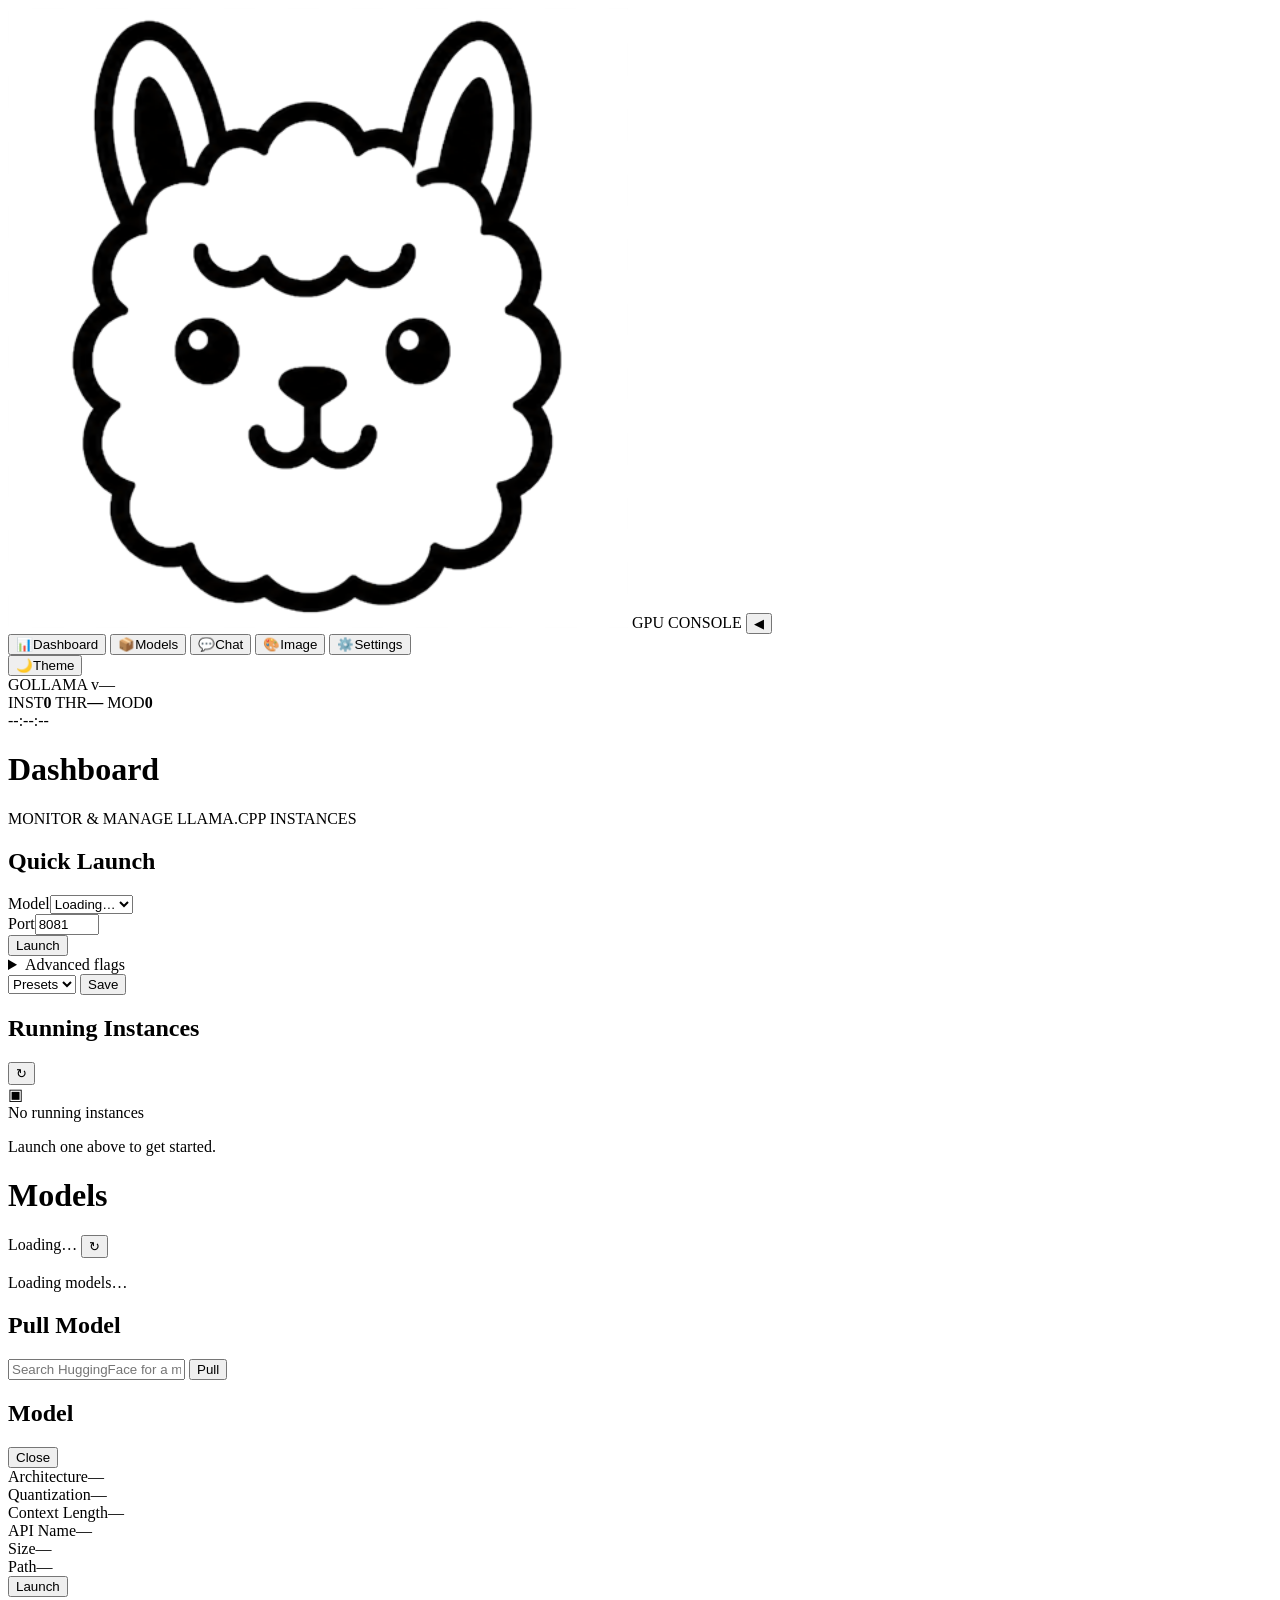
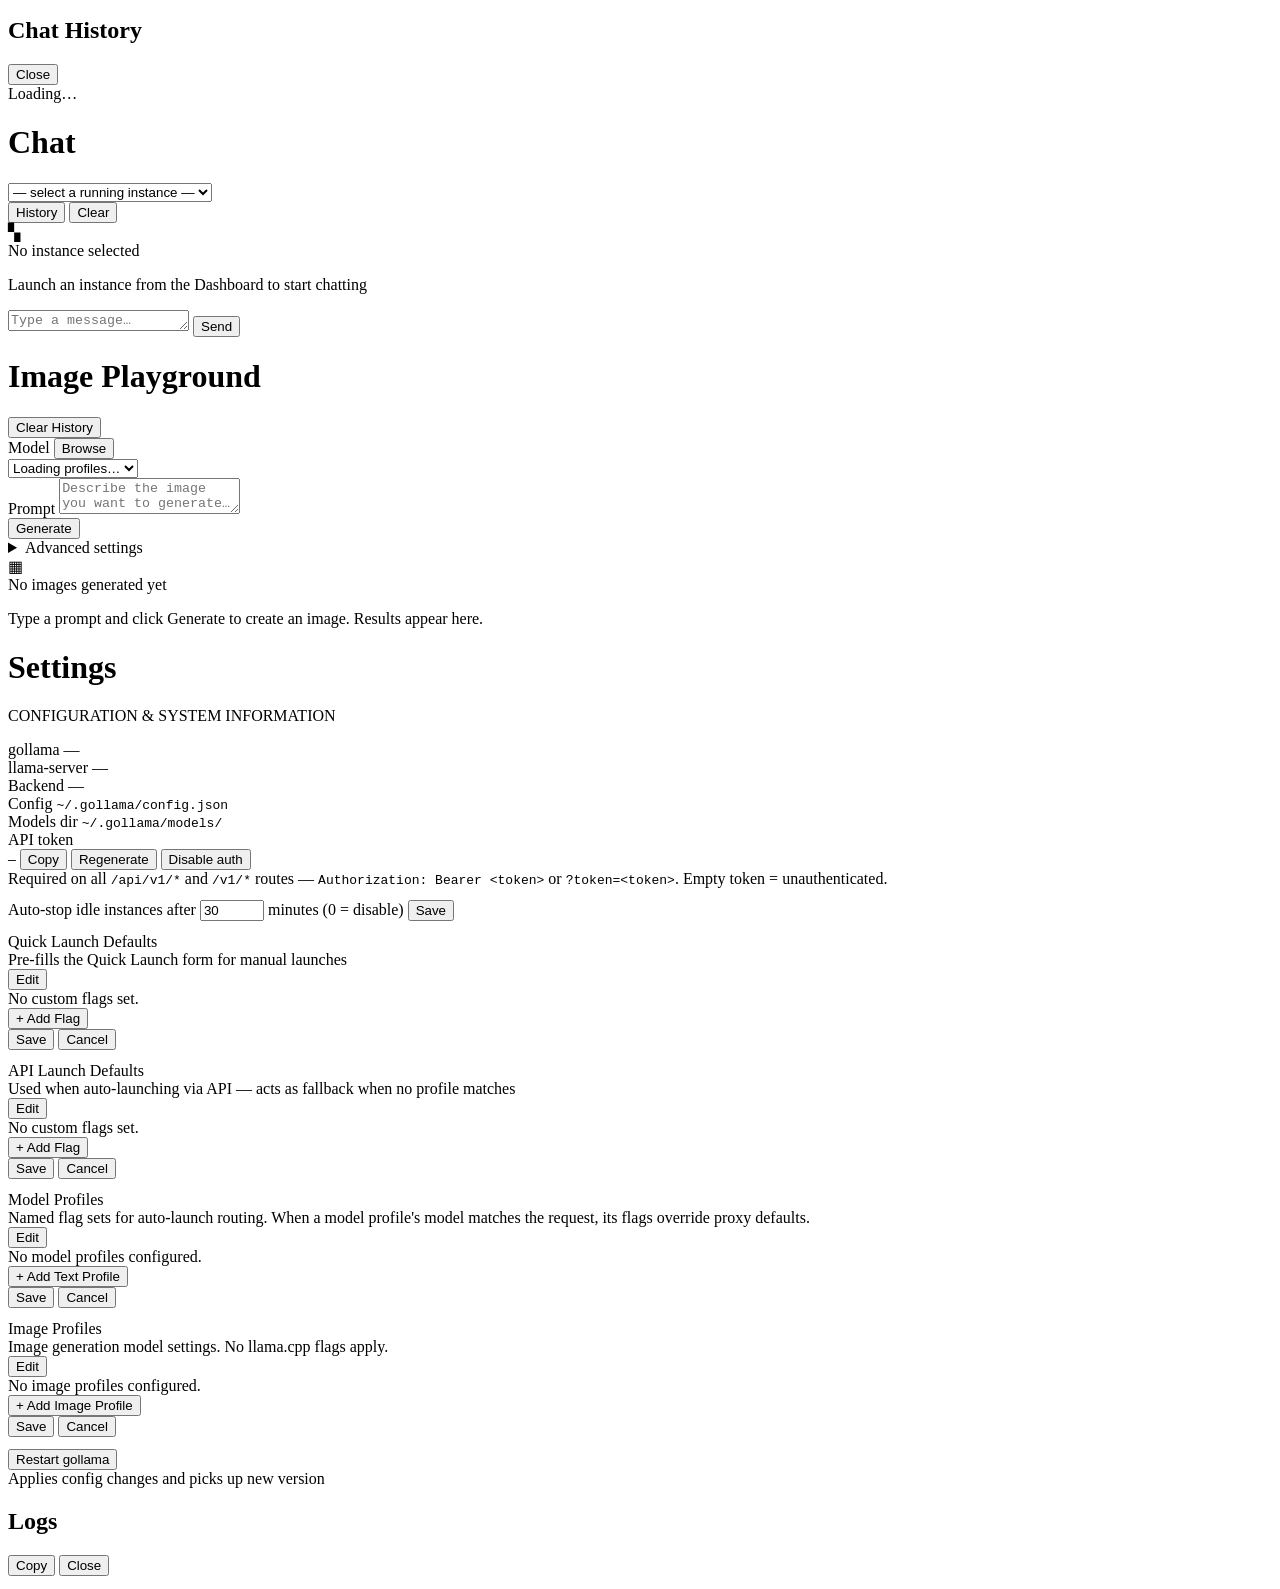
==== pkg/ui/web/index.html @ 0dc43f97 "P5-T4: split ui.go into web/ via go:embed - The 3200-line 'const Page' is now assembled from pkg/ui/" ====
<!DOCTYPE html>
<html lang="en">
<head>
<meta charset="UTF-8">
<meta name="viewport" content="width=device-width, initial-scale=1.0">
<meta name="theme-color" content="#0f1115">
<link rel="icon" type="image/svg+xml" href="/logo.svg">
<title>gollama · GPU console</title>
<link rel="preconnect" href="https://fonts.googleapis.com">
<link rel="preconnect" href="https://fonts.gstatic.com" crossorigin>
<link href="https://fonts.googleapis.com/css2?family=Archivo:wght@400;500;600;700;800&family=JetBrains+Mono:wght@400;500;600;700&display=swap" rel="stylesheet">
<style>
__GOLLAMA_CSS__
</style>
</head>
<body>

<!-- ─── Sidebar ──────────────────────────────────────── -->
<aside class="sidebar" role="navigation" aria-label="Main navigation">
  <div class="logo">
    <img src="/logo.svg" alt="gollama">
    <span class="logo-sub">GPU CONSOLE</span>
    <button class="toggle" onclick="toggleSidebar()" aria-label="Toggle sidebar">◀</button>
  </div>
  <nav>
    <button class="nav-item active" data-view="dashboard" onclick="switchView('dashboard')" aria-label="Dashboard">
      <span class="icon">📊</span><span class="label">Dashboard</span>
    </button>
    <button class="nav-item" data-view="models" onclick="switchView('models')" aria-label="Models">
      <span class="icon">📦</span><span class="label">Models</span>
    </button>
    <button class="nav-item" data-view="chat" onclick="switchView('chat')" aria-label="Chat">
      <span class="icon">💬</span><span class="label">Chat</span>
    </button>
    <button class="nav-item" data-view="image" onclick="switchView('image')" aria-label="Image">
      <span class="icon">🎨</span><span class="label">Image</span>
    </button>
    <button class="nav-item" data-view="settings" onclick="switchView('settings')" aria-label="Settings">
      <span class="icon">⚙️</span><span class="label">Settings</span>
    </button>
  </nav>
  <div class="bottom">
    <button class="nav-item" onclick="toggleTheme()" id="themeToggle" aria-label="Toggle theme">
      <span class="icon">🌙</span><span class="label">Theme</span>
    </button>
  </div>
</aside>

<div class="content">

<!-- ─── Faceplate ────────────────────────────────────── -->
<header class="faceplate">
  <div class="face-left">
    <span class="face-led led-off" id="faceLed"></span>
    <span class="face-brand">GOLLAMA</span>
    <span class="face-ver" id="faceVersion">v—</span>
  </div>
  <div class="face-meters" aria-hidden="true">
    <span class="face-meter">INST<b id="faceInst">0</b></span>
    <span class="face-meter">THR<b id="faceTps">—</b></span>
    <span class="face-meter">MOD<b id="faceModels">0</b></span>
  </div>
  <div class="face-right">
    <span class="face-clock" id="faceClock">--:--:--</span>
  </div>
</header>

<!-- ─── Main ──────────────────────────────────────────── -->
<main class="main" id="main">

<!-- ── Dashboard ────────────────────────────────────── -->
<div id="view-dashboard" class="view active" role="tabpanel" aria-label="Dashboard">
  <div class="page-header">
    <h1>Dashboard</h1>
    <p>MONITOR &amp; MANAGE LLAMA.CPP INSTANCES</p>
  </div>

  <div class="section" id="launch-section">
    <div class="section-header"><h2>Quick Launch</h2></div>
    <div class="card"><div class="card-body">
      <div class="launch-row">
        <div class="field"><label for="modelSelect">Model</label><select id="modelSelect" autocomplete="off"><option value="">Loading…</option></select></div>
        <div class="field"><label for="portInput">Port</label><input type="number" id="portInput" value="8081" min="8081" max="8099" autocomplete="off"></div>
        <div class="field"><button class="primary" onclick="launchInstance()" id="launchBtn">Launch</button></div>
      </div>
      <details class="advanced-flags">
        <summary>Advanced flags</summary>
        <div class="flags-block">
          <div id="flagsContainer"></div>
          <button class="ghost small" onclick="addFlag()">+ Add Flag</button>
        </div>
      </details>
      <div class="preset-row">
        <select id="presetSelect" onchange="applyPreset()">
          <option value="">Presets</option>
        </select>
        <button class="small secondary" onclick="savePreset()" id="savePresetBtn" title="Save current flags as preset">Save</button>
        <button class="small danger" onclick="deletePreset()" id="deletePresetBtn" style="display:none" title="Delete preset">Delete</button>
      </div>
    </div></div>
  </div>

  <div class="section">
    <div class="section-header">
      <h2>Running Instances</h2>
      <div class="section-tools">
        <span class="badge badge-blue" id="instanceCount"></span>
        <button class="ghost small" onclick="loadInstances()" title="Refresh instances" style="padding:2px 6px;font-size:13px">↻</button>
      </div>
    </div>
    <div id="instances" class="instance-grid">
      <div class="empty-state">
        <div class="icon">▣</div>
        <div class="title">No running instances</div>
        <p>Launch one above to get started.</p>
      </div>
    </div>
  </div>
</div>

<!-- ── Models ────────────────────────────────────────── -->
<div id="view-models" class="view" role="tabpanel" aria-label="Models">
  <div class="page-header">
    <h1>Models</h1>
    <p><span id="modelCount"><span class="spinner" id="modelCountSpinner"></span> Loading…</span> <button class="ghost small" onclick="loadModels(true)" title="Refresh models" style="padding:2px 6px;vertical-align:middle">↻</button></p>
  </div>
  <div id="modelList" class="card"><div class="card-body"><div class="empty-state"><span class="spinner"></span> Loading models…</div></div></div>
  <div class="section">
    <div class="section-header"><h2>Pull Model</h2></div>
    <div class="card"><div class="card-body">
      <div class="pull-row">
        <input type="text" id="pullInput" placeholder="Search HuggingFace for a model…" autocomplete="off" oninput="onPullInputChange(this.value)">
        <button class="primary" onclick="pullModel()" id="pullBtn">Pull</button>
      </div>
      <div id="pullSuggestions" style="display:none;margin-top:4px"></div>
      <div id="pullProgress" style="display:none">
        <div id="pullModelName"></div>
        <div class="pull-status-row">
          <span id="pullPct">0%</span>
          <span id="pullSpeed"></span>
        </div>
        <div class="pull-track"><div id="pullBar"></div></div>
        <div class="pull-status-row">
          <span id="pullStatus"></span>
          <button class="small danger" id="pullCancelBtn" onclick="cancelPull()">Cancel</button>
        </div>
      </div>
    </div></div>
  </div>
</div>

<!-- ── Model Details Modal ──────────────────────────── -->
<div class="modal" id="modelModal" role="dialog" aria-modal="true" aria-label="Model details">
  <div class="modal-content" onclick="event.stopPropagation()">
    <div class="modal-head">
      <h2 id="modelModalTitle">Model</h2>
      <button class="small danger" onclick="closeModelDetails()" aria-label="Close">Close</button>
    </div>
    <div id="modelModalBody">
      <div class="detail-row"><span class="detail-label">Architecture</span><span class="detail-value" id="md-arch">—</span></div>
      <div class="detail-row"><span class="detail-label">Quantization</span><span class="detail-value" id="md-quant">—</span></div>
      <div class="detail-row"><span class="detail-label">Context Length</span><span class="detail-value" id="md-ctx">—</span></div>
      <div class="detail-row"><span class="detail-label">API Name</span><span class="detail-value" id="md-apiname">—</span></div>
      <div class="detail-row"><span class="detail-label">Size</span><span class="detail-value" id="md-size">—</span></div>
      <div class="detail-row"><span class="detail-label">Path</span><span class="detail-value" id="md-path">—</span></div>
    </div>
    <button class="primary" onclick="launchModelFromDetails()" id="md-launch-btn">Launch</button>
  </div>
</div>

<!-- ── Chat History Modal ──────────────────────────── -->
<div class="modal" id="chatHistoryModal" role="dialog" aria-modal="true" aria-label="Chat history">
  <div class="modal-content" onclick="event.stopPropagation()">
    <div class="modal-head">
      <h2>Chat History</h2>
      <button class="small danger" onclick="closeChatHistory()" aria-label="Close">Close</button>
    </div>
    <div id="chatHistoryList" class="chat-history-list">
      <div class="empty-state"><span class="spinner"></span> Loading…</div>
    </div>
  </div>
</div>

<!-- ── Chat ──────────────────────────────────────────── -->
<div id="view-chat" class="view" role="tabpanel" aria-label="Chat">
  <div class="chat-container">
    <div class="chat-header">
      <div class="header-left">
        <h1>Chat</h1>
        <select id="chatInstanceSelect" onchange="selectChatInstance()" aria-label="Select instance"><option value="">— select a running instance —</option></select>
      </div>
      <div class="header-actions">
        <button class="pill-btn history" onclick="showChatHistory()" aria-label="Chat history" title="Chat history">History</button>
        <button class="pill-btn clear" onclick="clearChat()" aria-label="Clear chat" title="Clear chat">Clear</button>
      </div>
    </div>
    <div id="chatPanel" class="chat-msgs" style="display: none" aria-live="polite"></div>
    <div id="chatEmpty" class="empty-state">
      <div class="icon">▚</div>
      <div class="title">No instance selected</div>
      <p>Launch an instance from the Dashboard to start chatting</p>
    </div>
    <div class="chat-input-row">
      <div id="contextMeter" style="display:none">
        <div id="contextBar"></div>
      </div>
      <div class="input-wrap">
        <textarea id="chatInput" rows="1" placeholder="Type a message… (Enter to send)" onkeydown="if(event.key=='Enter'&&!event.shiftKey){event.preventDefault();sendChat()}" autocomplete="off" oninput="autoGrow(this)"></textarea>
        <button class="primary" onclick="sendChat()">Send</button>
      </div>
      <div id="ctxLabelWrap" style="display:none">
        <span id="ctxLabel" class="ctx-label"></span>
      </div>
    </div>
  </div>
</div>

<!-- ── Image Playground ──────────────────────────────── -->
<div id="view-image" class="view" role="tabpanel" aria-label="Image Generation">
  <div class="image-container">
    <div class="image-header">
      <div class="header-left">
        <h1>Image Playground</h1>
      </div>
      <div class="header-actions">
        <button class="pill-btn" onclick="clearImageHistory()" title="Clear generation history">Clear History</button>
      </div>
    </div>
    <div class="image-body">
      <div class="image-prompt-area">
        <div class="image-input-card">
          <div class="img-model-head">
            <label>Model</label>
            <button class="ghost small" onclick="toggleImageModelSearch()" id="imgModelBrowseBtn">Browse</button>
          </div>
          <select id="imageProfileSelect" aria-label="Select profile" onchange="onImageProfileChange()">
            <option value="">Loading profiles…</option>
          </select>
          <div id="imgModelSearchWrap" style="display:none">
            <input type="text" id="imgModelSearchInput" placeholder="Search image models on HF…" autocomplete="off" oninput="onImageModelSearch(this.value)">
            <div id="imgModelSearchResults" style="display:none;margin-top:4px"></div>
          </div>
          <div id="imgModelList" style="display:none"></div>
        </div>
        <div class="image-input-card">
          <label>Prompt</label>
          <textarea id="imagePromptInput" placeholder="Describe the image you want to generate…" onkeydown="if(event.key=='Enter'&&!event.shiftKey){event.preventDefault();generateImage()}" oninput="autoGrow(this)"></textarea>
        </div>
        <button class="image-gen-btn" onclick="generateImage()" id="imageGenBtn">Generate</button>
        <details class="advanced-flags">
          <summary>Advanced settings</summary>
          <div class="img-adv">
            <div class="img-adv-item"><label>Images</label><input type="number" id="imageNInput" min="1" max="8" placeholder="profile default"></div>
            <div class="img-adv-item"><label>Size</label>
              <select id="imageSizeSelect"><option value="">Profile default</option><option value="512x512">512×512</option><option value="768x768">768×768</option><option value="1024x1024">1024×1024</option><option value="1280x720">1280×720</option><option value="1024x768">1024×768</option><option value="custom">Custom…</option></select>
              <input type="text" id="imageSizeCustom" placeholder="WIDTHxHEIGHT" style="display:none">
            </div>
            <div class="img-adv-item"><label>Steps</label><input type="number" id="imageStepsInput" min="1" max="100" placeholder="profile default"></div>
            <div class="img-adv-item"><label>Guidance</label><input type="number" id="imageGuidanceInput" min="0" max="30" step="0.5" placeholder="profile default"></div>
            <div class="img-adv-item"><label>Seed</label><input type="number" id="imageSeedInput" placeholder="random"></div>
          </div>
        </details>
        <div id="imageHistorySection" style="display:none">
          <div class="img-history-head">
            <span>History</span>
            <span id="imageHistoryCount"></span>
          </div>
          <div id="imageHistoryGrid" class="image-history-grid"></div>
        </div>
      </div>
      <div class="image-results" id="imageResultsArea">
        <div class="image-empty" id="imageEmpty">
          <div class="icon">▦</div>
          <div class="title">No images generated yet</div>
          <p>Type a prompt and click Generate to create an image. Results appear here.</p>
        </div>
      </div>
    </div>
  </div>
</div>

<!-- ── Settings ──────────────────────────────────────── -->
<div id="view-settings" class="view" role="tabpanel" aria-label="Settings">
  <div class="page-header">
    <h1>Settings</h1>
    <p>CONFIGURATION &amp; SYSTEM INFORMATION</p>
  </div>
  <div class="card"><div class="card-body">
    <div class="detail-row">
      <span class="detail-label">gollama</span>
      <span class="detail-value"><span class="tag" id="s-version">—</span></span>
    </div>
    <div class="detail-row">
      <span class="detail-label">llama-server</span>
      <span class="detail-value"><span class="tag" id="s-llama-version">—</span></span>
    </div>
    <div class="detail-row">
      <span class="detail-label">Backend</span>
      <span class="detail-value"><span class="tag" id="s-backend">—</span></span>
    </div>
    <div class="detail-row">
      <span class="detail-label">Config</span>
      <span class="detail-value"><code class="path">~/.gollama/config.json</code></span>
    </div>
    <div class="detail-row">
      <span class="detail-label">Models dir</span>
      <span class="detail-value"><code class="path">~/.gollama/models/</code></span>
    </div>
    <div class="detail-row" style="align-items:flex-start">
      <span class="detail-label">API token</span>
      <span class="detail-value" style="flex:1;min-width:0">
        <div class="token-row">
          <code class="token-value" id="apiTokenValue">—</code>
          <button class="ghost small" onclick="copyToken()">Copy</button>
          <button class="secondary small" onclick="regenerateToken()">Regenerate</button>
          <button class="ghost small" onclick="clearToken()">Disable auth</button>
        </div>
        <div class="token-hint">Required on all <code>/api/v1/*</code> and <code>/v1/*</code> routes — <code>Authorization: Bearer &lt;token&gt;</code> or <code>?token=&lt;token&gt;</code>. Empty token = unauthenticated.</div>
      </span>
    </div>
  </div></div>
  <div class="card" style="margin-top:12px"><div class="card-body">
    <div class="ttl-row">
      <label for="idleTtlInput">Auto-stop idle instances after</label>
      <input type="number" id="idleTtlInput" value="30" min="0" max="1440">
      <span class="ttl-hint">minutes (0 = disable)</span>
      <button class="primary small" onclick="saveIdleTTL()">Save</button>
      <span id="idleTtlStatus" class="save-status"></span>
    </div>
  </div></div>
  <div class="card settings-card" id="settings-ql" style="margin-top:12px"><div class="card-body">
    <div class="settings-card-head">
      <div>
        <div class="settings-card-title">Quick Launch Defaults</div>
        <div class="settings-card-sub">Pre-fills the Quick Launch form for manual launches</div>
      </div>
      <button class="ghost small settings-edit-btn" onclick="toggleEditSettings('ql')">Edit</button>
    </div>
    <div class="settings-readonly" id="ql-readonly">
      <div class="settings-empty">No custom flags set.</div>
    </div>
    <div class="settings-form">
      <div id="settingsFlagsContainer"></div>
      <button class="ghost small" onclick="addSettingsFlag()">+ Add Flag</button>
      <div class="settings-form-actions">
        <button class="primary small" onclick="saveSettingsFlags()">Save</button>
        <button class="secondary small" onclick="cancelEditSettings('ql')">Cancel</button>
        <span id="settingsFlagsStatus" class="save-status"></span>
      </div>
    </div>
  </div></div>
  <div class="card settings-card" id="settings-api" style="margin-top:12px"><div class="card-body">
    <div class="settings-card-head">
      <div>
        <div class="settings-card-title">API Launch Defaults</div>
        <div class="settings-card-sub">Used when auto-launching via API — acts as fallback when no profile matches</div>
      </div>
      <button class="ghost small settings-edit-btn" onclick="toggleEditSettings('api')">Edit</button>
    </div>
    <div class="settings-readonly" id="api-readonly">
      <div class="settings-empty">No custom flags set.</div>
    </div>
    <div class="settings-form">
      <div id="proxyFlagsContainer"></div>
      <button class="ghost small" onclick="addProxyFlag()">+ Add Flag</button>
      <div class="settings-form-actions">
        <button class="primary small" onclick="saveProxyFlags()">Save</button>
        <button class="secondary small" onclick="cancelEditSettings('api')">Cancel</button>
        <span id="proxyFlagsStatus" class="save-status"></span>
      </div>
    </div>
  </div></div>
  <div class="card settings-card" id="settings-profiles" style="margin-top:12px"><div class="card-body">
    <div class="settings-card-head">
      <div>
        <div class="settings-card-title">Model Profiles</div>
        <div class="settings-card-sub">Named flag sets for auto-launch routing. When a model profile's model matches the request, its flags override proxy defaults.</div>
      </div>
      <button class="ghost small settings-edit-btn" onclick="toggleEditSettings('profiles')">Edit</button>
    </div>
    <div class="settings-readonly" id="profiles-readonly">
      <div class="settings-empty">No model profiles configured.</div>
    </div>
    <div class="settings-form">
      <div id="profilesContainer"></div>
      <button class="ghost small" onclick="addProfile('text')">+ Add Text Profile</button>
      <div class="settings-form-actions">
        <button class="primary small" onclick="saveProfiles()">Save</button>
        <button class="secondary small" onclick="cancelEditSettings('profiles')">Cancel</button>
        <span id="profilesStatus" class="save-status"></span>
      </div>
    </div>
  </div></div>
  <div class="card settings-card" id="settings-image-profiles" style="margin-top:12px"><div class="card-body">
    <div class="settings-card-head">
      <div>
        <div class="settings-card-title">Image Profiles</div>
        <div class="settings-card-sub">Image generation model settings. No llama.cpp flags apply.</div>
      </div>
      <button class="ghost small settings-edit-btn" onclick="toggleEditSettings('image-profiles')">Edit</button>
    </div>
    <div class="settings-readonly" id="image-profiles-readonly">
      <div class="settings-empty">No image profiles configured.</div>
    </div>
    <div class="settings-form">
      <div id="imageProfilesContainer"></div>
      <button class="ghost small" onclick="addProfile('image')">+ Add Image Profile</button>
      <div class="settings-form-actions">
        <button class="primary small" onclick="saveProfiles()">Save</button>
        <button class="secondary small" onclick="cancelEditSettings('image-profiles')">Cancel</button>
        <span id="imageProfilesStatus" class="save-status"></span>
      </div>
    </div>
  </div></div>
  <div class="card" style="margin-top:12px"><div class="card-body restart-block">
    <button class="danger" onclick="restartGollama()">Restart gollama</button>
    <div class="restart-note">Applies config changes and picks up new version</div>
  </div></div>
</div>

</main>
</div>

<!-- ── Logs Modal ──────────────────────────────────── -->
<div class="modal" id="logModal" role="dialog" aria-modal="true" aria-label="Instance logs">
  <div class="modal-content" onclick="event.stopPropagation()">
    <div class="modal-head">
      <h2>Logs</h2>
      <div class="modal-head-actions">
        <button class="small secondary" onclick="copyLogs()" aria-label="Copy logs">Copy</button>
        <button class="small danger" onclick="closeLogs()" aria-label="Close logs">Close</button>
      </div>
    </div>
    <pre id="logContent" aria-live="polite"></pre>
  </div>
</div>

<!-- ── Token gate (v3.8.0 auth) ──────────────────────── -->
<div class="token-gate" id="tokenGate" style="display:none" role="dialog" aria-modal="true" aria-label="API token required">
  <div class="token-gate-box">
    <div class="token-gate-title">🔒 API token required</div>
    <p>This gollama instance requires an API token. Get it from the <code>gollama serve</code> startup output, from <code>~/.gollama/config.json</code> (<code>api_token</code>), or from Settings on a browser that already has one.</p>
    <input type="password" id="tokenGateInput" placeholder="Paste API token" autocomplete="off" onkeydown="if(event.key==='Enter')submitTokenGate()">
    <button class="primary" onclick="submitTokenGate()">Unlock</button>
  </div>
</div>
<script>
__GOLLAMA_JS__
</script>
</body>
</html>
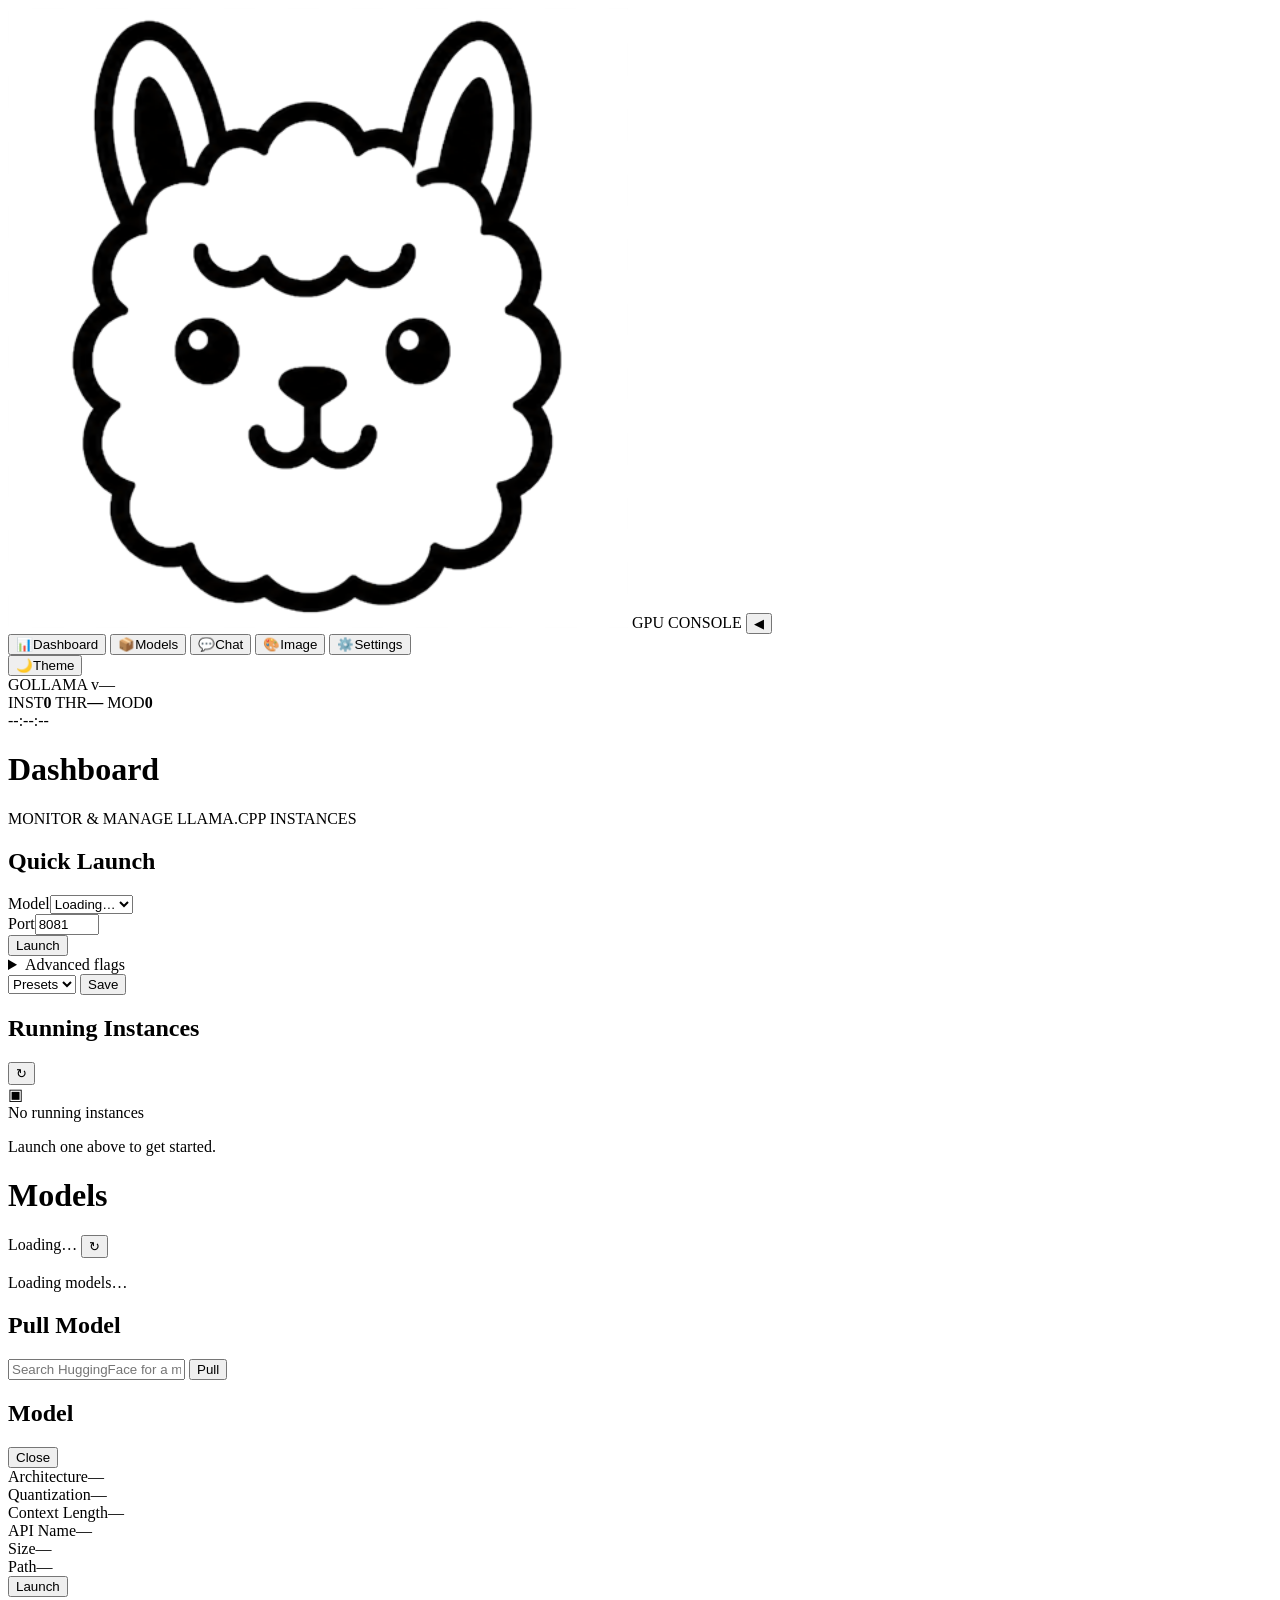
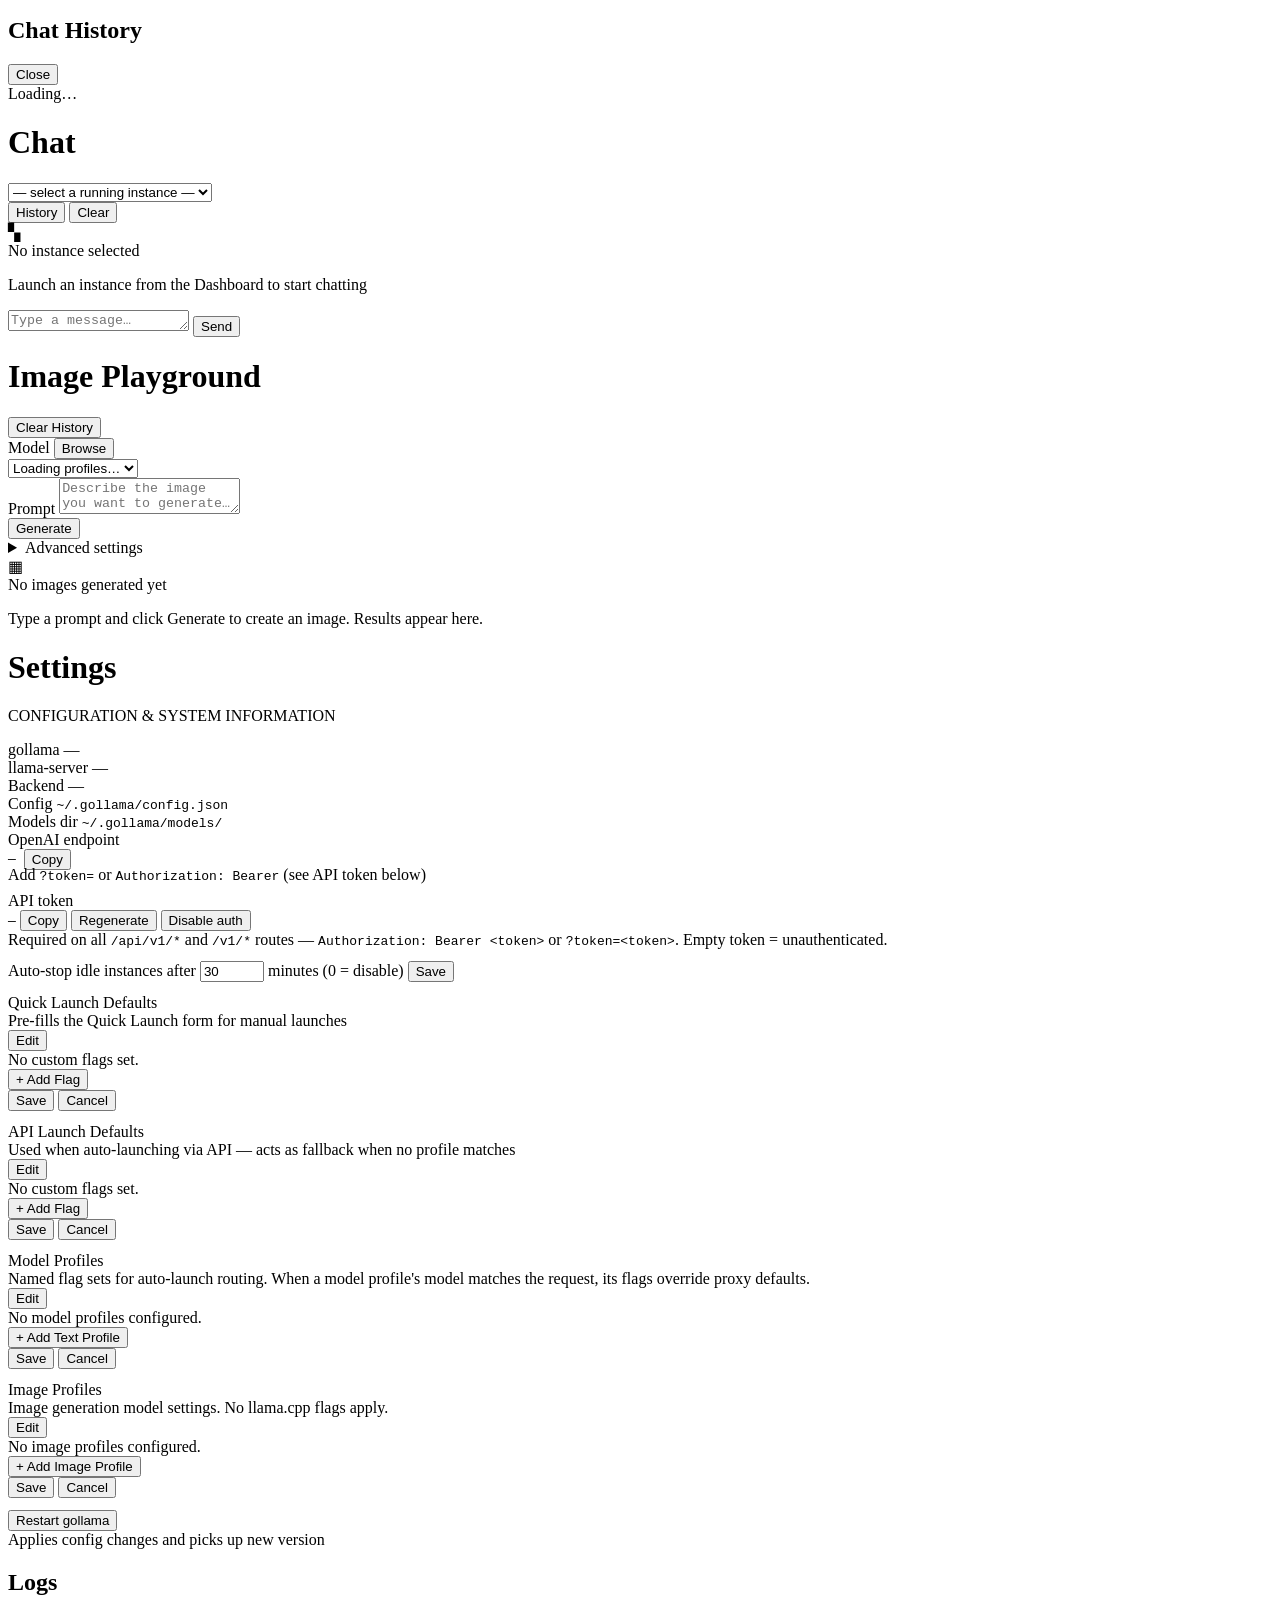
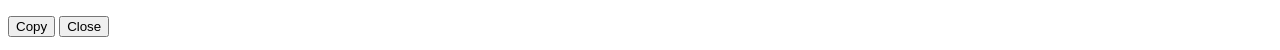
==== commit f5f95b40: "Phase 6: ops + freshness + UI wins (v4.3.0) T1: GET /healthz liveness endpoint (token-free, for Upti" ====
--- a/pkg/ui/web/index.html
+++ b/pkg/ui/web/index.html
@@ -206,7 +206,7 @@
       </div>
       <div class="input-wrap">
         <textarea id="chatInput" rows="1" placeholder="Type a message… (Enter to send)" onkeydown="if(event.key=='Enter'&&!event.shiftKey){event.preventDefault();sendChat()}" autocomplete="off" oninput="autoGrow(this)"></textarea>
-        <button class="primary" onclick="sendChat()">Send</button>
+        <button class="primary" id="chatSendBtn" onclick="sendChat()">Send</button>
       </div>
       <div id="ctxLabelWrap" style="display:none">
         <span id="ctxLabel" class="ctx-label"></span>
@@ -292,7 +292,7 @@
     </div>
     <div class="detail-row">
       <span class="detail-label">llama-server</span>
-      <span class="detail-value"><span class="tag" id="s-llama-version">—</span></span>
+      <span class="detail-value"><span class="tag" id="s-llama-version">—</span><span id="s-llama-freshness"></span></span>
     </div>
     <div class="detail-row">
       <span class="detail-label">Backend</span>
@@ -306,6 +306,14 @@
       <span class="detail-label">Models dir</span>
       <span class="detail-value"><code class="path">~/.gollama/models/</code></span>
     </div>
+    <div class="detail-row">
+      <span class="detail-label">OpenAI endpoint</span>
+      <span class="detail-value" style="display:flex;align-items:center;gap:8px">
+        <code class="path" id="openaiEndpoint">—</code>
+        <button class="ghost small" onclick="copyOpenaiEndpoint()" aria-label="Copy OpenAI endpoint">Copy</button>
+      </span>
+    </div>
+    <p class="token-hint" style="margin-top:-4px;margin-bottom:8px">Add <code>?token=</code> or <code>Authorization: Bearer</code> (see API token below)</p>
     <div class="detail-row" style="align-items:flex-start">
       <span class="detail-label">API token</span>
       <span class="detail-value" style="flex:1;min-width:0">
